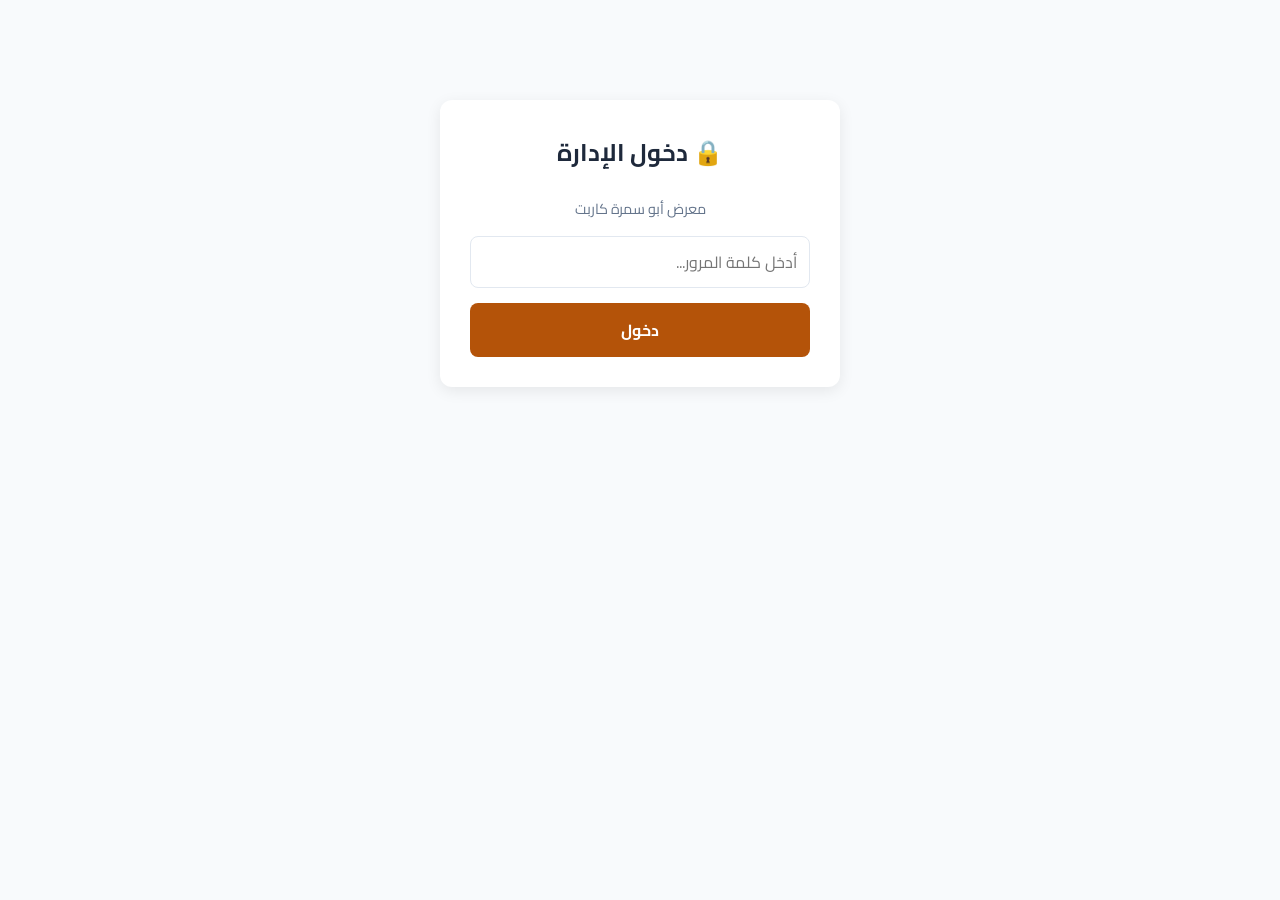
==== admin.html @ a22e71c4 "Add files via upload" ====
<!DOCTYPE html>
<html lang="ar" dir="rtl">
<head>
  <meta charset="UTF-8" />
  <meta name="viewport" content="width=device-width, initial-scale=1.0" />
  <title>لوحة التحكم - معرض أبو سمرة كاربت</title>
  <link href="https://fonts.googleapis.com/css2?family=Cairo:wght@400;600;700;800&display=swap" rel="stylesheet">
  <style>
    :root {
      --primary: #1e293b;
      --accent: #b45309;
      --bg: #f8fafc;
      --card: #ffffff;
      --border: #e2e8f0;
    }
    * { box-sizing: border-box; font-family: 'Cairo', sans-serif; }
    body { background: var(--bg); margin: 0; padding: 20px; color: #0f172a; }
    .container { max-width: 750px; margin: 0 auto; }
    
    /* شاشة الدخول */
    .login-box {
      max-width: 400px; margin: 80px auto; background: var(--card);
      padding: 30px; border-radius: 12px; box-shadow: 0 4px 15px rgba(0,0,0,0.08);
      text-align: center;
    }
    .login-box h2 { margin-top: 0; color: var(--primary); }

    /* لوحة الإدارة */
    .admin-panel { display: none; }
    .header {
      display: flex; justify-content: space-between; align-items: center;
      background: var(--primary); color: white; padding: 15px 25px;
      border-radius: 12px; margin-bottom: 20px;
    }
    .header h1 { margin: 0; font-size: 1.3rem; }
    .back-btn {
      background: rgba(255,255,255,0.15); color: white; text-decoration: none;
      padding: 6px 14px; border-radius: 8px; font-size: 0.9rem; font-weight: 600;
    }

    .card {
      background: var(--card); padding: 25px; border-radius: 12px;
      box-shadow: 0 2px 10px rgba(0,0,0,0.05); margin-bottom: 20px;
    }
    .card h3 { margin-top: 0; border-bottom: 2px solid var(--border); padding-bottom: 10px; }

    .form-group { margin-bottom: 15px; }
    label { display: block; font-weight: 700; margin-bottom: 6px; font-size: 0.95rem; }
    .hint { font-size: 0.8rem; color: #64748b; display: block; margin-top: 3px; }
    input, select, textarea {
      width: 100%; padding: 10px 12px; border: 1px solid var(--border);
      border-radius: 8px; font-size: 1rem; background: #fff;
    }
    input:focus, select:focus, textarea:focus { outline: none; border-color: var(--accent); }

    .row-2 { display: grid; grid-template-columns: 1fr 1fr; gap: 15px; }
    @media (max-width: 600px) { .row-2 { grid-template-columns: 1fr; } }

    .upload-area {
      border: 2px dashed #cbd5e1; padding: 20px; text-align: center;
      border-radius: 10px; background: #f1f5f9; cursor: pointer;
    }
    .preview-img {
      max-width: 180px; max-height: 180px; margin-top: 12px;
      border-radius: 8px; display: none; border: 1px solid var(--border);
    }

    .btn {
      background: var(--accent); color: white; border: none; padding: 12px 20px;
      border-radius: 8px; font-size: 1rem; font-weight: 700; cursor: pointer; width: 100%;
    }
    .btn:disabled { background: #94a3b8; cursor: not-allowed; }
    
    .status-msg {
      margin-top: 12px; padding: 10px; border-radius: 8px;
      text-align: center; font-weight: 600; display: none;
    }
    .success { background: #dcfce7; color: #166534; }
    .error { background: #fee2e2; color: #991b1b; }
    .loading { background: #fef3c7; color: #92400e; }
  </style>
</head>
<body>

<div class="container">
  <!-- شاشة تسجيل الدخول -->
  <div class="login-box" id="loginScreen">
    <h2>🔒 دخول الإدارة</h2>
    <p style="color:#64748b; font-size:0.9rem;">معرض أبو سمرة كاربت</p>
    <div class="form-group">
      <input type="password" id="adminPass" placeholder="أدخل كلمة المرور..." onkeypress="if(event.key==='Enter') checkLogin()" />
    </div>
    <button class="btn" onclick="checkLogin()">دخول</button>
    <div id="loginError" class="status-msg error">كلمة المرور غير صحيحة!</div>
  </div>

  <!-- لوحة إضافة المنتجات -->
  <div class="admin-panel" id="adminPanel">
    <div class="header">
      <h1>⚙️ إدارة معرض أبو سمرة كاربت</h1>
      <a href="index.html" class="back-btn">العودة للمتجر ↗</a>
    </div>

    <div class="card">
      <h3>➕ إضافة منتج جديد</h3>
      <form id="productForm" onsubmit="saveProduct(event)">
        <div class="row-2">
          <div class="form-group">
            <label>كود المنتج (ID) - اختياري</label>
            <input type="text" id="prodId" placeholder="مثال: BSO1 (تلقائي لو فارغ)" />
          </div>
          <div class="form-group">
            <label>القسم / التصنيف *</label>
            <select id="prodCategory" required>
              <option value="" disabled selected>جاري تحميل الأقسام من الشيت...</option>
            </select>
          </div>
        </div>

        <div class="form-group">
          <label>اسم السجادة / المنتج *</label>
          <input type="text" id="prodName" required placeholder="مثال: سجادة مودرن هندسي رمادي وذهبي" />
        </div>

        <div class="form-group">
          <label>المقاسات المتاحة *</label>
          <input type="text" id="prodSizes" required placeholder="مثال: 160x220, 200x280" />
          <span class="hint">افصل بين كل مقاس والتاني بفاصلة ( , )</span>
        </div>

        <div class="row-2">
          <div class="form-group">
            <label>الأسعار قبل الخصم (ج.م) *</label>
            <input type="text" id="prodPrices" required placeholder="مثال: 780, 1250" />
            <span class="hint">بنفس ترتيب المقاسات</span>
          </div>
          <div class="form-group">
            <label>أسعار الخصم (اختياري)</label>
            <input type="text" id="prodDiscountPrices" placeholder="مثال: 690, 1100" />
            <span class="hint">اتركه فارغاً لو مفيش خصم</span>
          </div>
        </div>

        <div class="row-2">
          <div class="form-group">
            <label>الكمية في المخزن (Stock)</label>
            <input type="number" id="prodStock" value="4" min="0" />
          </div>
          <div class="form-group">
            <label>حالة الظهور في المتجر</label>
            <select id="prodActive">
              <option value="TRUE" selected>مفعل (TRUE)</option>
              <option value="FALSE">مخفي (FALSE)</option>
            </select>
          </div>
        </div>

        <div class="form-group">
          <label>صورة المنتج (رفع مباشر) *</label>
          <div class="upload-area" onclick="document.getElementById('imageFile').click()">
            <span>📸 اضغط هنا لاختيار صورة السجادة من جهازك</span>
            <input type="file" id="imageFile" accept="image/*" style="display:none" onchange="handleImageUpload(event)" />
          </div>
          <center><img id="imgPreview" class="preview-img" /></center>
          <input type="hidden" id="prodImageUrl" required />
          <div id="uploadStatus" class="status-msg"></div>
        </div>

        <div class="form-group">
          <label>وصف إضافي (اختياري)</label>
          <textarea id="prodDesc" rows="2" placeholder="مثال: خامة بولي بروبلين ناعمة، ارتفاع الوبرة 12 مم"></textarea>
        </div>

        <button type="submit" class="btn" id="saveBtn">حفظ ونشر المنتج في المتجر</button>
        <div id="formStatus" class="status-msg"></div>
      </form>
    </div>
  </div>
</div>

<script>
  // ================= إعدادات الربط =================
  const ADMIN_PASSWORD = "1981";
  const GOOGLE_SCRIPT_URL = "https://script.google.com/macros/s/AKfycbzo9cyGF9knLJ71hpKRcGY9XRmBijDbxY7ZuiQZGhNLaNnBaUvj-_cH-gCKdhXClbxzCA/exec";
  
  const CLOUDINARY_CLOUD_NAME = "fkdgtpw9";
  const CLOUDINARY_UPLOAD_PRESET = "store_images";
  // =================================================

  // دالة لجلب الأقسام من العمود F في شيت Settings أوتوماتيكياً
  async function loadCategories() {
    const categorySelect = document.getElementById('prodCategory');
    try {
      const response = await fetch(GOOGLE_SCRIPT_URL);
      const data = await response.json();
      
      if (data.status === "success" && data.categories && data.categories.length > 0) {
        categorySelect.innerHTML = '<option value="" disabled selected>اختر القسم المناسب...</option>';
        data.categories.forEach(cat => {
          const opt = document.createElement('option');
          opt.value = cat;
          opt.textContent = cat;
          categorySelect.appendChild(opt);
        });
      } else {
        categorySelect.innerHTML = '<option value="" disabled selected>لا توجد أقسام في العمود F</option>';
      }
    } catch (err) {
      console.error("خطأ في جلب الأقسام:", err);
      categorySelect.innerHTML = '<option value="" disabled selected>خطأ في تحميل الأقسام</option>';
    }
  }

  function checkLogin() {
    const pass = document.getElementById('adminPass').value;
    if (pass === ADMIN_PASSWORD) {
      document.getElementById('loginScreen').style.display = 'none';
      document.getElementById('adminPanel').style.display = 'block';
      loadCategories(); // استدعاء الأقسام فور تسجيل الدخول بنجاح
    } else {
      document.getElementById('loginError').style.display = 'block';
    }
  }

  async function handleImageUpload(event) {
    const file = event.target.files[0];
    if (!file) return;

    const statusDiv = document.getElementById('uploadStatus');
    const saveBtn = document.getElementById('saveBtn');
    const preview = document.getElementById('imgPreview');

    preview.src = URL.createObjectURL(file);
    preview.style.display = 'block';

    statusDiv.className = 'status-msg loading';
    statusDiv.textContent = '⏳ جاري رفع الصورة على السيرفر...';
    statusDiv.style.display = 'block';
    saveBtn.disabled = true;

    const formData = new FormData();
    formData.append('file', file);
    formData.append('upload_preset', CLOUDINARY_UPLOAD_PRESET);

    try {
      const res = await fetch(`https://api.cloudinary.com/v1_1/${CLOUDINARY_CLOUD_NAME}/image/upload`, {
        method: 'POST',
        body: formData
      });
      const data = await res.json();

      if (data.secure_url) {
        document.getElementById('prodImageUrl').value = data.secure_url;
        statusDiv.className = 'status-msg success';
        statusDiv.textContent = '✅ تم رفع الصورة بنجاح!';
        saveBtn.disabled = false;
      } else {
        throw new Error('فشل الرفع');
      }
    } catch (error) {
      statusDiv.className = 'status-msg error';
      statusDiv.textContent = '❌ حدث خطأ أثناء رفع الصورة. تأكد من بيانات Cloudinary.';
      saveBtn.disabled = false;
    }
  }

  async function saveProduct(event) {
    event.preventDefault();
    const imageUrl = document.getElementById('prodImageUrl').value;
    if (!imageUrl) {
      alert('يرجى اختيار صورة والانتظار حتى يكتمل رفعها أولاً.');
      return;
    }

    const saveBtn = document.getElementById('saveBtn');
    const formStatus = document.getElementById('formStatus');
    
    saveBtn.disabled = true;
    formStatus.className = 'status-msg loading';
    formStatus.textContent = '⏳ جاري حفظ المنتج في قاعدة البيانات...';
    formStatus.style.display = 'block';

    const payload = {
      action: "add_product",
      password: ADMIN_PASSWORD,
      id: document.getElementById('prodId').value.trim(),
      name: document.getElementById('prodName').value.trim(),
      category: document.getElementById('prodCategory').value,
      sizes: document.getElementById('prodSizes').value.trim(),
      prices: document.getElementById('prodPrices').value.trim(),
      discount_prices: document.getElementById('prodDiscountPrices').value.trim(),
      stock: Number(document.getElementById('prodStock').value) || 0,
      image_url: imageUrl,
      description: document.getElementById('prodDesc').value.trim()
    };

    try {
      await fetch(GOOGLE_SCRIPT_URL, {
        method: 'POST',
        mode: 'no-cors',
        headers: { 'Content-Type': 'text/plain;charset=utf-8' },
        body: JSON.stringify(payload)
      });

      formStatus.className = 'status-msg success';
      formStatus.textContent = '🎉 تم إضافة المنتج بنجاح! سيظهر في المتجر فوراً.';
      document.getElementById('productForm').reset();
      document.getElementById('imgPreview').style.display = 'none';
      document.getElementById('uploadStatus').style.display = 'none';
      document.getElementById('prodImageUrl').value = '';
    } catch (err) {
      formStatus.className = 'status-msg error';
      formStatus.textContent = '❌ تعذر الاتصال بالسيرفر، حاول مرة أخرى.';
    } finally {
      saveBtn.disabled = false;
    }
  }
</script>

</body>
</html>
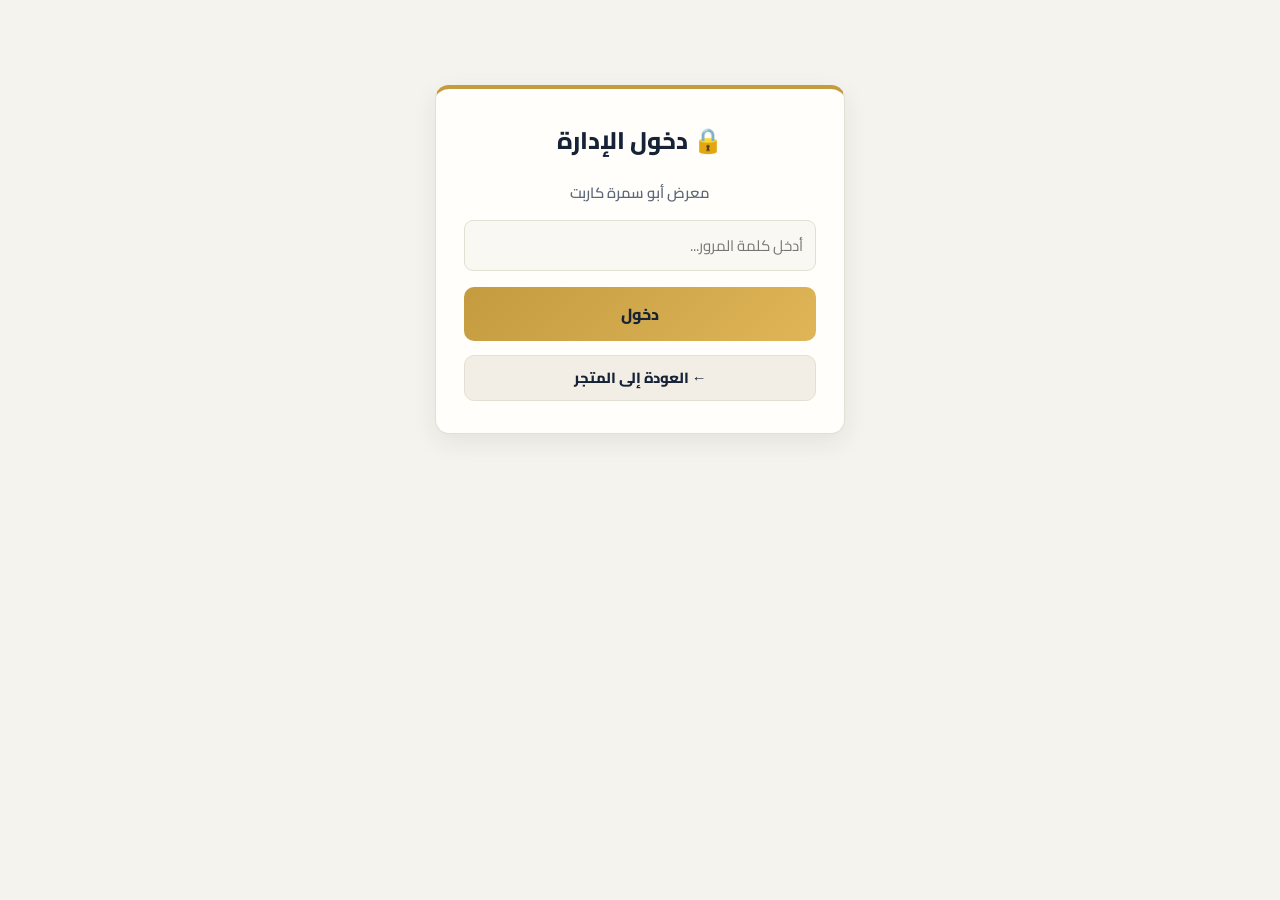
==== commit 3f2b8347: "Add files via upload" ====
--- a/admin.html
+++ b/admin.html
@@ -7,103 +7,606 @@
   <link href="https://fonts.googleapis.com/css2?family=Cairo:wght@400;600;700;800&display=swap" rel="stylesheet">
   <style>
     :root {
-      --primary: #1e293b;
-      --accent: #b45309;
-      --bg: #f8fafc;
-      --card: #ffffff;
-      --border: #e2e8f0;
-    }
-    * { box-sizing: border-box; font-family: 'Cairo', sans-serif; }
-    body { background: var(--bg); margin: 0; padding: 20px; color: #0f172a; }
-    .container { max-width: 750px; margin: 0 auto; }
-    
-    /* شاشة الدخول */
+      --primary: #162336;
+      --primary-light: #223552;
+      --accent: #c59b40;
+      --accent-hover: #ad852e;
+      --bg: #f5f3ed;
+      --card: #fffefa;
+      --soft-bg: #faf8f3;
+      --border: #e4dfd3;
+      --text: #1f2937;
+      --muted: #5c6778;
+      --success-bg: #dcfce7;
+      --success-text: #166534;
+      --error-bg: #fee2e2;
+      --error-text: #991b1b;
+      --loading-bg: #fef3c7;
+      --loading-text: #92400e;
+    }
+
+    * {
+      box-sizing: border-box;
+      font-family: 'Cairo', sans-serif;
+    }
+
+    body {
+      background: var(--bg);
+      margin: 0;
+      padding: 20px;
+      color: var(--text);
+      line-height: 1.65;
+      -webkit-font-smoothing: antialiased;
+    }
+
+    .container {
+      max-width: 900px;
+      margin: 0 auto;
+    }
+
     .login-box {
-      max-width: 400px; margin: 80px auto; background: var(--card);
-      padding: 30px; border-radius: 12px; box-shadow: 0 4px 15px rgba(0,0,0,0.08);
+      max-width: 410px;
+      margin: 65px auto;
+      background: var(--card);
+      padding: 32px 28px;
+      border-radius: 14px;
+      box-shadow: 0 8px 24px rgba(22, 35, 54, 0.08);
       text-align: center;
-    }
-    .login-box h2 { margin-top: 0; color: var(--primary); }
-
-    /* لوحة الإدارة */
-    .admin-panel { display: none; }
+      border: 1px solid var(--border);
+      border-top: 4px solid var(--accent);
+    }
+
+    .login-box h2 {
+      margin-top: 0;
+      color: var(--primary);
+      font-weight: 800;
+    }
+
+    .login-back-wrap {
+      margin-top: 14px;
+    }
+
+    .login-back-link {
+      display: inline-flex;
+      align-items: center;
+      justify-content: center;
+      gap: 6px;
+      width: 100%;
+      text-decoration: none;
+      background: #f2eee5;
+      color: var(--primary);
+      border: 1.5px solid var(--border);
+      padding: 10px 14px;
+      border-radius: 10px;
+      font-size: 0.92rem;
+      font-weight: 800;
+      transition: background-color 0.15s ease, border-color 0.15s ease;
+    }
+
+    .login-back-link:hover {
+      background: #e9e3d5;
+      border-color: var(--accent);
+    }
+
+    .admin-panel {
+      display: none;
+    }
+
     .header {
-      display: flex; justify-content: space-between; align-items: center;
-      background: var(--primary); color: white; padding: 15px 25px;
-      border-radius: 12px; margin-bottom: 20px;
-    }
-    .header h1 { margin: 0; font-size: 1.3rem; }
+      display: flex;
+      justify-content: space-between;
+      align-items: center;
+      background: var(--primary);
+      color: #ffffff;
+      padding: 16px 24px;
+      border-radius: 14px;
+      margin-bottom: 20px;
+      gap: 12px;
+      flex-wrap: wrap;
+      border-bottom: 3px solid var(--accent);
+      box-shadow: 0 6px 18px rgba(22, 35, 54, 0.12);
+    }
+
+    .header h1 {
+      margin: 0;
+      font-size: 1.25rem;
+      font-weight: 800;
+      color: var(--accent);
+    }
+
     .back-btn {
-      background: rgba(255,255,255,0.15); color: white; text-decoration: none;
-      padding: 6px 14px; border-radius: 8px; font-size: 0.9rem; font-weight: 600;
+      background: rgba(197, 155, 64, 0.15);
+      color: #fff;
+      text-decoration: none;
+      padding: 7px 14px;
+      border-radius: 8px;
+      font-size: 0.9rem;
+      font-weight: 700;
+      border: 1px solid rgba(197, 155, 64, 0.45);
+      transition: 0.2s ease;
+    }
+
+    .back-btn:hover {
+      background: var(--accent);
+      color: var(--primary);
+    }
+
+    .top-quick-bar {
+      display: grid;
+      grid-template-columns: 1fr 1fr;
+      gap: 16px;
+      margin-bottom: 20px;
+    }
+
+    @media (max-width: 650px) {
+      .top-quick-bar {
+        grid-template-columns: 1fr;
+      }
+    }
+
+    .quick-card {
+      background: var(--card);
+      padding: 16px 18px;
+      border-radius: 14px;
+      box-shadow: 0 4px 14px rgba(22, 35, 54, 0.05);
+      border: 1px solid var(--border);
+      border-top: 3px solid var(--accent);
+    }
+
+    .quick-card h4 {
+      margin: 0 0 10px 0;
+      font-size: 0.98rem;
+      color: var(--primary);
+      font-weight: 800;
+    }
+
+    .quick-inline {
+      display: flex;
+      gap: 8px;
+      align-items: center;
+    }
+
+    .quick-inline input {
+      flex: 1;
+      padding: 9px 12px;
+      font-size: 0.9rem;
+    }
+
+    .btn-quick {
+      background: var(--primary);
+      color: var(--accent);
+      border: 1px solid var(--accent);
+      padding: 9px 14px;
+      border-radius: 8px;
+      font-size: 0.88rem;
+      font-weight: 700;
+      cursor: pointer;
+      white-space: nowrap;
+      transition: 0.2s ease;
+    }
+
+    .btn-quick:hover {
+      background: var(--primary-light);
+    }
+
+    .btn-quick:disabled {
+      background: #cbd5e1;
+      color: #64748b;
+      border-color: #cbd5e1;
+      cursor: not-allowed;
+    }
+
+    .quick-msg {
+      margin-top: 8px;
+      padding: 7px 10px;
+      border-radius: 8px;
+      font-size: 0.84rem;
+      font-weight: 700;
+      display: none;
     }
 
     .card {
-      background: var(--card); padding: 25px; border-radius: 12px;
-      box-shadow: 0 2px 10px rgba(0,0,0,0.05); margin-bottom: 20px;
-    }
-    .card h3 { margin-top: 0; border-bottom: 2px solid var(--border); padding-bottom: 10px; }
-
-    .form-group { margin-bottom: 15px; }
-    label { display: block; font-weight: 700; margin-bottom: 6px; font-size: 0.95rem; }
-    .hint { font-size: 0.8rem; color: #64748b; display: block; margin-top: 3px; }
-    input, select, textarea {
-      width: 100%; padding: 10px 12px; border: 1px solid var(--border);
-      border-radius: 8px; font-size: 1rem; background: #fff;
-    }
-    input:focus, select:focus, textarea:focus { outline: none; border-color: var(--accent); }
-
-    .row-2 { display: grid; grid-template-columns: 1fr 1fr; gap: 15px; }
-    @media (max-width: 600px) { .row-2 { grid-template-columns: 1fr; } }
+      background: var(--card);
+      padding: 26px;
+      border-radius: 14px;
+      box-shadow: 0 4px 16px rgba(22, 35, 54, 0.05);
+      border: 1px solid var(--border);
+      margin-bottom: 20px;
+    }
+
+    .card-header-flex {
+      display: flex;
+      justify-content: space-between;
+      align-items: center;
+      gap: 10px;
+      flex-wrap: wrap;
+      border-bottom: 2px solid var(--border);
+      padding-bottom: 10px;
+      margin-bottom: 18px;
+    }
+
+    .card-header-flex h3 {
+      margin: 0;
+      border: none;
+      padding: 0;
+    }
+
+    .card h3 {
+      margin-top: 0;
+      color: var(--primary);
+      font-weight: 800;
+      border-bottom: 2px solid var(--border);
+      padding-bottom: 10px;
+      margin-bottom: 18px;
+    }
+
+    .form-group {
+      margin-bottom: 16px;
+    }
+
+    label {
+      display: block;
+      font-weight: 700;
+      margin-bottom: 6px;
+      font-size: 0.94rem;
+      color: var(--primary);
+    }
+
+    .hint {
+      font-size: 0.82rem;
+      color: var(--muted);
+      display: block;
+      margin-top: 5px;
+      font-weight: 600;
+    }
+
+    input,
+    select,
+    textarea {
+      width: 100%;
+      padding: 10px 12px;
+      border: 1.5px solid var(--border);
+      border-radius: 9px;
+      font-size: 0.94rem;
+      background: var(--soft-bg);
+      color: var(--text);
+      transition: border-color 0.2s ease, background-color 0.2s ease, box-shadow 0.2s ease;
+    }
+
+    input:focus,
+    select:focus,
+    textarea:focus {
+      outline: none;
+      border-color: var(--accent);
+      background: #ffffff;
+      box-shadow: 0 0 0 3px rgba(197, 155, 64, 0.14);
+    }
+
+    .row-2 {
+      display: grid;
+      grid-template-columns: 1fr 1fr;
+      gap: 16px;
+    }
+
+    @media (max-width: 600px) {
+      .row-2 {
+        grid-template-columns: 1fr;
+      }
+    }
+
+    .variants-box {
+      background: var(--soft-bg);
+      border: 1.5px solid var(--border);
+      border-radius: 12px;
+      padding: 16px;
+      margin-bottom: 16px;
+    }
+
+    .variant-row {
+      display: grid;
+      grid-template-columns: 1.4fr 1fr 1fr auto;
+      gap: 10px;
+      align-items: end;
+      background: var(--card);
+      padding: 12px;
+      border-radius: 10px;
+      border: 1px solid var(--border);
+      margin-bottom: 10px;
+    }
+
+    @media (max-width: 700px) {
+      .variant-row {
+        grid-template-columns: 1fr;
+      }
+    }
+
+    .btn-add-size {
+      background: var(--primary);
+      color: var(--accent);
+      border: 1px solid var(--accent);
+      padding: 8px 14px;
+      border-radius: 8px;
+      font-weight: 700;
+      cursor: pointer;
+      font-size: 0.88rem;
+      transition: 0.2s ease;
+    }
+
+    .btn-add-size:hover {
+      background: var(--primary-light);
+    }
+
+    .btn-remove {
+      background: var(--error-bg);
+      color: var(--error-text);
+      border: 1px solid #fecaca;
+      padding: 10px 12px;
+      border-radius: 8px;
+      font-weight: 700;
+      cursor: pointer;
+      transition: 0.2s ease;
+    }
+
+    .btn-remove:hover {
+      background: #fecaca;
+    }
 
     .upload-area {
-      border: 2px dashed #cbd5e1; padding: 20px; text-align: center;
-      border-radius: 10px; background: #f1f5f9; cursor: pointer;
-    }
+      border: 2px dashed var(--accent);
+      padding: 20px;
+      text-align: center;
+      border-radius: 12px;
+      background: var(--soft-bg);
+      cursor: pointer;
+      color: var(--primary);
+      font-weight: 700;
+      transition: 0.2s ease;
+    }
+
+    .upload-area:hover {
+      background: #f3ede0;
+    }
+
     .preview-img {
-      max-width: 180px; max-height: 180px; margin-top: 12px;
-      border-radius: 8px; display: none; border: 1px solid var(--border);
+      max-width: 190px;
+      max-height: 190px;
+      margin: 12px auto 0 auto;
+      border-radius: 10px;
+      display: none;
+      border: 1.5px solid var(--border);
+      background: #fff;
+      padding: 4px;
     }
 
     .btn {
-      background: var(--accent); color: white; border: none; padding: 12px 20px;
-      border-radius: 8px; font-size: 1rem; font-weight: 700; cursor: pointer; width: 100%;
-    }
-    .btn:disabled { background: #94a3b8; cursor: not-allowed; }
-    
+      background: linear-gradient(135deg, var(--accent) 0%, #dfb558 100%);
+      color: var(--primary);
+      border: none;
+      padding: 12px 20px;
+      border-radius: 10px;
+      font-size: 1rem;
+      font-weight: 800;
+      cursor: pointer;
+      width: 100%;
+      transition: transform 0.15s ease, filter 0.2s ease;
+    }
+
+    .btn:hover {
+      background: linear-gradient(135deg, var(--accent-hover) 0%, var(--accent) 100%);
+    }
+
+    .btn:active {
+      transform: scale(0.99);
+    }
+
+    .btn:disabled {
+      background: #cbd5e1;
+      color: #64748b;
+      cursor: not-allowed;
+    }
+
+    .btn-cancel-edit {
+      background: #f2eee5;
+      color: var(--primary);
+      border: 1.5px solid var(--border);
+      padding: 10px 16px;
+      border-radius: 10px;
+      font-weight: 800;
+      cursor: pointer;
+      margin-top: 10px;
+      width: 100%;
+      display: none;
+    }
+
+    .btn-cancel-edit:hover {
+      background: #e9e3d5;
+    }
+
     .status-msg {
-      margin-top: 12px; padding: 10px; border-radius: 8px;
-      text-align: center; font-weight: 600; display: none;
-    }
-    .success { background: #dcfce7; color: #166534; }
-    .error { background: #fee2e2; color: #991b1b; }
-    .loading { background: #fef3c7; color: #92400e; }
+      margin-top: 12px;
+      padding: 10px 12px;
+      border-radius: 9px;
+      text-align: center;
+      font-weight: 700;
+      display: none;
+      font-size: 0.9rem;
+    }
+
+    .success {
+      background: var(--success-bg);
+      color: var(--success-text);
+      border: 1px solid #bbf7d0;
+    }
+
+    .error {
+      background: var(--error-bg);
+      color: var(--error-text);
+      border: 1px solid #fecaca;
+    }
+
+    .loading {
+      background: var(--loading-bg);
+      color: var(--loading-text);
+      border: 1px solid #fde68a;
+    }
+
+    /* قائمة المنتجات الحالية وتعديلها وحذفها */
+    .admin-search-input {
+      margin-bottom: 14px;
+      background: #ffffff;
+    }
+
+    .products-manage-list {
+      display: flex;
+      flex-direction: column;
+      gap: 12px;
+    }
+
+    .manage-item {
+      display: flex;
+      justify-content: space-between;
+      align-items: center;
+      gap: 14px;
+      flex-wrap: wrap;
+      background: var(--soft-bg);
+      border: 1px solid var(--border);
+      border-radius: 12px;
+      padding: 12px 14px;
+    }
+
+    .manage-item-info {
+      display: flex;
+      align-items: center;
+      gap: 12px;
+      flex: 1;
+      min-width: 240px;
+    }
+
+    .manage-thumb {
+      width: 64px;
+      height: 64px;
+      object-fit: contain;
+      background: #ffffff;
+      border: 1px solid var(--border);
+      border-radius: 8px;
+      padding: 3px;
+      flex-shrink: 0;
+    }
+
+    .manage-title {
+      font-weight: 800;
+      color: var(--primary);
+      font-size: 1rem;
+    }
+
+    .manage-meta {
+      font-size: 0.84rem;
+      color: var(--muted);
+      font-weight: 600;
+      margin-top: 2px;
+    }
+
+    .manage-id-tag {
+      display: inline-block;
+      background: var(--primary);
+      color: var(--accent);
+      padding: 1px 8px;
+      border-radius: 6px;
+      font-size: 0.78rem;
+      font-weight: 800;
+      direction: ltr;
+      margin-left: 6px;
+    }
+
+    .manage-actions {
+      display: flex;
+      gap: 8px;
+      flex-wrap: wrap;
+    }
+
+    .btn-edit-item {
+      background: var(--primary);
+      color: var(--accent);
+      border: 1px solid var(--accent);
+      padding: 8px 14px;
+      border-radius: 8px;
+      font-weight: 800;
+      font-size: 0.86rem;
+      cursor: pointer;
+      transition: 0.15s ease;
+    }
+
+    .btn-edit-item:hover {
+      background: var(--primary-light);
+    }
+
+    .btn-delete-item {
+      background: var(--error-bg);
+      color: var(--error-text);
+      border: 1px solid #fecaca;
+      padding: 8px 14px;
+      border-radius: 8px;
+      font-weight: 800;
+      font-size: 0.86rem;
+      cursor: pointer;
+      transition: 0.15s ease;
+    }
+
+    .btn-delete-item:hover {
+      background: #fecaca;
+    }
   </style>
 </head>
 <body>
 
 <div class="container">
-  <!-- شاشة تسجيل الدخول -->
   <div class="login-box" id="loginScreen">
     <h2>🔒 دخول الإدارة</h2>
-    <p style="color:#64748b; font-size:0.9rem;">معرض أبو سمرة كاربت</p>
+    <p style="color:var(--muted); font-size:0.92rem; margin-top:4px; font-weight:600;">معرض أبو سمرة كاربت</p>
     <div class="form-group">
       <input type="password" id="adminPass" placeholder="أدخل كلمة المرور..." onkeypress="if(event.key==='Enter') checkLogin()" />
     </div>
     <button class="btn" onclick="checkLogin()">دخول</button>
+    <div class="login-back-wrap">
+      <a href="index.html" class="login-back-link">← العودة إلى المتجر</a>
+    </div>
     <div id="loginError" class="status-msg error">كلمة المرور غير صحيحة!</div>
   </div>
 
-  <!-- لوحة إضافة المنتجات -->
   <div class="admin-panel" id="adminPanel">
     <div class="header">
       <h1>⚙️ إدارة معرض أبو سمرة كاربت</h1>
       <a href="index.html" class="back-btn">العودة للمتجر ↗</a>
     </div>
 
-    <div class="card">
-      <h3>➕ إضافة منتج جديد</h3>
+    <!-- شريط علوي لإضافة قسم جديد ومقاس جديد في Settings -->
+    <div class="top-quick-bar">
+      <div class="quick-card">
+        <h4>🗂️ إضافة قسم جديد (عمود F)</h4>
+        <div class="quick-inline">
+          <input type="text" id="newCategoryInput" placeholder="مثال: شاج، نساجون..." onkeypress="if(event.key==='Enter'){event.preventDefault(); addNewCategory();}" />
+          <button type="button" class="btn-quick" id="addCatBtn" onclick="addNewCategory()">إضافة قسم</button>
+        </div>
+        <div id="catStatusMsg" class="quick-msg"></div>
+      </div>
+
+      <div class="quick-card">
+        <h4>📐 إضافة مقاس جديد (عمود G)</h4>
+        <div class="quick-inline">
+          <input type="text" id="newSizeInput" placeholder="مثال: 240x330 أو 300x400" onkeypress="if(event.key==='Enter'){event.preventDefault(); addNewSize();}" />
+          <button type="button" class="btn-quick" id="addSizeBtn" onclick="addNewSize()">إضافة مقاس</button>
+        </div>
+        <div id="sizeStatusMsg" class="quick-msg"></div>
+      </div>
+    </div>
+
+    <!-- نموذج إضافة أو تعديل منتج -->
+    <div class="card" id="productFormCard">
+      <h3 id="formCardTitle">➕ إضافة منتج جديد</h3>
       <form id="productForm" onsubmit="saveProduct(event)">
+        <input type="hidden" id="editMode" value="false" />
+        <input type="hidden" id="originalProdId" value="" />
+
         <div class="row-2">
           <div class="form-group">
             <label>كود المنتج (ID) - اختياري</label>
@@ -122,23 +625,13 @@
           <input type="text" id="prodName" required placeholder="مثال: سجادة مودرن هندسي رمادي وذهبي" />
         </div>
 
-        <div class="form-group">
-          <label>المقاسات المتاحة *</label>
-          <input type="text" id="prodSizes" required placeholder="مثال: 160x220, 200x280" />
-          <span class="hint">افصل بين كل مقاس والتاني بفاصلة ( , )</span>
-        </div>
-
-        <div class="row-2">
-          <div class="form-group">
-            <label>الأسعار قبل الخصم (ج.م) *</label>
-            <input type="text" id="prodPrices" required placeholder="مثال: 780, 1250" />
-            <span class="hint">بنفس ترتيب المقاسات</span>
+        <div class="variants-box">
+          <div style="display:flex; justify-content:space-between; align-items:center; margin-bottom:10px; gap:10px; flex-wrap:wrap;">
+            <label style="margin:0;">المقاسات والأسعار *</label>
+            <button type="button" class="btn-add-size" onclick="addSizeRow()">+ إضافة مقاس آخر</button>
           </div>
-          <div class="form-group">
-            <label>أسعار الخصم (اختياري)</label>
-            <input type="text" id="prodDiscountPrices" placeholder="مثال: 690, 1100" />
-            <span class="hint">اتركه فارغاً لو مفيش خصم</span>
-          </div>
+          <div id="sizeRowsContainer"></div>
+          <span class="hint">اختر المقاس من القائمة، واكتب السعر قبل الخصم، وسعر الخصم (اختياري) ثم اضغط "إضافة مقاس آخر" إذا لزم الأمر.</span>
         </div>
 
         <div class="row-2">
@@ -158,10 +651,10 @@
         <div class="form-group">
           <label>صورة المنتج (رفع مباشر) *</label>
           <div class="upload-area" onclick="document.getElementById('imageFile').click()">
-            <span>📸 اضغط هنا لاختيار صورة السجادة من جهازك</span>
+            <span>📸 اضغط هنا لاختيار صورة السجادة من جهازك (أو اترك الحالية عند التعديل)</span>
             <input type="file" id="imageFile" accept="image/*" style="display:none" onchange="handleImageUpload(event)" />
           </div>
-          <center><img id="imgPreview" class="preview-img" /></center>
+          <img id="imgPreview" class="preview-img" alt="معاينة الصورة" />
           <input type="hidden" id="prodImageUrl" required />
           <div id="uploadStatus" class="status-msg"></div>
         </div>
@@ -172,53 +665,446 @@
         </div>
 
         <button type="submit" class="btn" id="saveBtn">حفظ ونشر المنتج في المتجر</button>
+        <button type="button" class="btn-cancel-edit" id="cancelEditBtn" onclick="resetFormToAddMode()">إلغاء التعديل والعودة لإضافة منتج جديد</button>
         <div id="formStatus" class="status-msg"></div>
       </form>
     </div>
+
+    <!-- إدارة المنتجات الحالية (تعديل / حذف) -->
+    <div class="card">
+      <div class="card-header-flex">
+        <h3>📦 المنتجات الحالية (تعديل أو حذف)</h3>
+        <button type="button" class="btn-add-size" onclick="loadSheetData()">↻ تحديث القائمة</button>
+      </div>
+
+      <input
+        type="text"
+        id="manageSearchInput"
+        class="admin-search-input"
+        placeholder="ابحث باسم المنتج أو كود ID للتعديل أو الحذف..."
+        oninput="renderManageProducts()"
+      />
+
+      <div id="manageStatusMsg" class="status-msg"></div>
+      <div id="productsManageList" class="products-manage-list">
+        <div class="hint">جاري تحميل المنتجات...</div>
+      </div>
+    </div>
   </div>
 </div>
 
 <script>
-  // ================= إعدادات الربط =================
   const ADMIN_PASSWORD = "1981";
   const GOOGLE_SCRIPT_URL = "https://script.google.com/macros/s/AKfycbzo9cyGF9knLJ71hpKRcGY9XRmBijDbxY7ZuiQZGhNLaNnBaUvj-_cH-gCKdhXClbxzCA/exec";
-  
   const CLOUDINARY_CLOUD_NAME = "fkdgtpw9";
   const CLOUDINARY_UPLOAD_PRESET = "store_images";
-  // =================================================
-
-  // دالة لجلب الأقسام من العمود F في شيت Settings أوتوماتيكياً
-  async function loadCategories() {
+
+  let verifiedPassword = "";
+  let availableSizes = ["160x220", "200x280"];
+  let sheetProducts = [];
+
+  function showQuickMsg(elId, type, text) {
+    const el = document.getElementById(elId);
+    el.className = `quick-msg ${type}`;
+    el.textContent = text;
+    el.style.display = 'block';
+  }
+
+  function showManageStatus(type, text) {
+    const el = document.getElementById('manageStatusMsg');
+    el.className = `status-msg ${type}`;
+    el.textContent = text;
+    el.style.display = 'block';
+  }
+
+  function appendCategoryOption(catName, selectIt = true) {
     const categorySelect = document.getElementById('prodCategory');
+    const clean = String(catName || "").trim();
+    if (!clean) return;
+
+    [...categorySelect.options].forEach(opt => {
+      if (opt.value === "" && opt.textContent.includes("لا توجد")) {
+        opt.remove();
+      }
+    });
+
+    const exists = [...categorySelect.options].some(opt => opt.value === clean);
+    if (!exists) {
+      const opt = document.createElement('option');
+      opt.value = clean;
+      opt.textContent = clean;
+      categorySelect.appendChild(opt);
+    }
+    if (selectIt) {
+      categorySelect.value = clean;
+    }
+  }
+
+  async function addNewCategory() {
+    const input = document.getElementById('newCategoryInput');
+    const btn = document.getElementById('addCatBtn');
+    const catName = input.value.trim();
+
+    if (!catName) {
+      showQuickMsg('catStatusMsg', 'error', '❌ اكتب اسم القسم أولاً.');
+      input.focus();
+      return;
+    }
+
+    btn.disabled = true;
+    showQuickMsg('catStatusMsg', 'loading', '⏳ جاري إضافة القسم للشيت...');
+
+    try {
+      const res = await fetch(GOOGLE_SCRIPT_URL, {
+        method: 'POST',
+        body: JSON.stringify({
+          action: "add_category",
+          password: verifiedPassword || ADMIN_PASSWORD,
+          category: catName
+        })
+      });
+      const data = await res.json();
+
+      if (data.status === "success") {
+        const addedCat = data.category || catName;
+        appendCategoryOption(addedCat, true);
+        input.value = '';
+        showQuickMsg('catStatusMsg', 'success', '✅ ' + (data.message || 'تم إضافة القسم بنجاح!'));
+      } else {
+        showQuickMsg('catStatusMsg', 'error', '❌ ' + (data.message || 'تعذر إضافة القسم.'));
+      }
+    } catch (err) {
+      showQuickMsg('catStatusMsg', 'error', '❌ تعذر الاتصال بالسيرفر.');
+    } finally {
+      btn.disabled = false;
+    }
+  }
+
+  async function addNewSize() {
+    const input = document.getElementById('newSizeInput');
+    const btn = document.getElementById('addSizeBtn');
+    const sizeVal = input.value.trim();
+
+    if (!sizeVal) {
+      showQuickMsg('sizeStatusMsg', 'error', '❌ اكتب المقاس أولاً.');
+      input.focus();
+      return;
+    }
+
+    btn.disabled = true;
+    showQuickMsg('sizeStatusMsg', 'loading', '⏳ جاري إضافة المقاس للشيت...');
+
+    try {
+      const res = await fetch(GOOGLE_SCRIPT_URL, {
+        method: 'POST',
+        body: JSON.stringify({
+          action: "add_size",
+          password: verifiedPassword || ADMIN_PASSWORD,
+          size: sizeVal
+        })
+      });
+      const data = await res.json();
+
+      if (data.status === "success") {
+        const addedSize = data.size || sizeVal;
+        if (!availableSizes.includes(addedSize)) {
+          availableSizes.push(addedSize);
+        }
+        refreshSizeDropdowns(addedSize);
+        input.value = '';
+        showQuickMsg('sizeStatusMsg', 'success', '✅ ' + (data.message || 'تم إضافة المقاس بنجاح!'));
+      } else {
+        showQuickMsg('sizeStatusMsg', 'error', '❌ ' + (data.message || 'تعذر إضافة المقاس.'));
+      }
+    } catch (err) {
+      showQuickMsg('sizeStatusMsg', 'error', '❌ تعذر الاتصال بالسيرفر.');
+    } finally {
+      btn.disabled = false;
+    }
+  }
+
+  function buildSizeOptions(selectedValue = "") {
+    let html = '<option value="" disabled ' + (!selectedValue ? 'selected' : '') + '>اختر المقاس...</option>';
+    availableSizes.forEach(sz => {
+      const sel = sz === selectedValue ? 'selected' : '';
+      html += `<option value="${sz}" ${sel}>${sz}</option>`;
+    });
+    if (selectedValue && !availableSizes.includes(selectedValue)) {
+      html += `<option value="${selectedValue}" selected>${selectedValue}</option>`;
+    }
+    return html;
+  }
+
+  function addSizeRow(sizeVal = "", priceVal = "", discountVal = "") {
+    const container = document.getElementById('sizeRowsContainer');
+    const row = document.createElement('div');
+    row.className = 'variant-row';
+    row.innerHTML = `
+      <div>
+        <label style="font-size:0.85rem;">المقاس</label>
+        <select class="row-size" required>
+          ${buildSizeOptions(sizeVal)}
+        </select>
+      </div>
+      <div>
+        <label style="font-size:0.85rem;">السعر (ج.م)</label>
+        <input type="number" class="row-price" required min="1" placeholder="مثال: 780" value="${priceVal}" />
+      </div>
+      <div>
+        <label style="font-size:0.85rem;">سعر الخصم (اختياري)</label>
+        <input type="number" class="row-discount" min="0" placeholder="مثال: 690" value="${discountVal}" />
+      </div>
+      <div>
+        <button type="button" class="btn-remove" onclick="removeSizeRow(this)" title="حذف المقاس">✕</button>
+      </div>
+    `;
+    container.appendChild(row);
+    updateRemoveButtons();
+  }
+
+  function removeSizeRow(btn) {
+    const rows = document.querySelectorAll('#sizeRowsContainer .variant-row');
+    if (rows.length <= 1) return;
+    btn.closest('.variant-row').remove();
+    updateRemoveButtons();
+  }
+
+  function updateRemoveButtons() {
+    const rows = document.querySelectorAll('#sizeRowsContainer .variant-row');
+    rows.forEach((r) => {
+      const remBtn = r.querySelector('.btn-remove');
+      if (remBtn) remBtn.style.display = rows.length > 1 ? 'inline-block' : 'none';
+    });
+  }
+
+  function refreshSizeDropdowns(selectNewSize = "") {
+    const selects = [...document.querySelectorAll('#sizeRowsContainer .row-size')];
+    selects.forEach((sel, idx) => {
+      const current = sel.value || (idx === selects.length - 1 ? selectNewSize : "");
+      sel.innerHTML = buildSizeOptions(current);
+    });
+  }
+
+  function splitCsvField(val) {
+    if (Array.isArray(val)) return val.map(v => String(v).trim()).filter(Boolean);
+    if (!val) return [];
+    return String(val).split(',').map(v => v.trim());
+  }
+
+  function startEditProduct(prodId) {
+    const prod = sheetProducts.find(p => String(p.id) === String(prodId));
+    if (!prod) return;
+
+    document.getElementById('editMode').value = "true";
+    document.getElementById('originalProdId').value = prod.id || "";
+    document.getElementById('formCardTitle').textContent = `✏️ تعديل الصنف: ${prod.name || prod.id}`;
+    document.getElementById('saveBtn').textContent = "حفظ التعديلات على المنتج";
+    document.getElementById('cancelEditBtn').style.display = "block";
+
+    document.getElementById('prodId').value = prod.id || "";
+    if (prod.category) appendCategoryOption(prod.category, true);
+    document.getElementById('prodName').value = prod.name || "";
+    document.getElementById('prodStock').value = prod.stock ?? 0;
+
+    const activeStr = String(prod.active ?? "TRUE").toUpperCase() === "FALSE" ? "FALSE" : "TRUE";
+    document.getElementById('prodActive').value = activeStr;
+
+    const imgVal = prod.image_url || prod.image || "";
+    document.getElementById('prodImageUrl').value = imgVal;
+    const preview = document.getElementById('imgPreview');
+    if (imgVal) {
+      preview.src = imgVal;
+      preview.style.display = "block";
+    } else {
+      preview.style.display = "none";
+    }
+
+    document.getElementById('prodDesc').value = prod.description || "";
+
+    const sizes = splitCsvField(prod.raw_sizes || prod.sizes);
+    const prices = splitCsvField(prod.raw_prices || prod.prices);
+    const discounts = splitCsvField(prod.raw_discount_prices || prod.discount_prices);
+
+    const container = document.getElementById('sizeRowsContainer');
+    container.innerHTML = "";
+
+    const rowCount = Math.max(sizes.length, prices.length, 1);
+    for (let i = 0; i < rowCount; i++) {
+      addSizeRow(sizes[i] || "", prices[i] || "", discounts[i] || "");
+    }
+
+    document.getElementById('productFormCard').scrollIntoView({ behavior: "smooth" });
+  }
+
+  function resetFormToAddMode() {
+    document.getElementById('editMode').value = "false";
+    document.getElementById('originalProdId').value = "";
+    document.getElementById('formCardTitle').textContent = "➕ إضافة منتج جديد";
+    document.getElementById('saveBtn').textContent = "حفظ ونشر المنتج في المتجر";
+    document.getElementById('cancelEditBtn').style.display = "none";
+
+    document.getElementById('productForm').reset();
+    document.getElementById('sizeRowsContainer').innerHTML = "";
+    addSizeRow();
+    document.getElementById('imgPreview').style.display = "none";
+    document.getElementById('uploadStatus').style.display = "none";
+    document.getElementById('prodImageUrl').value = "";
+  }
+
+  async function deleteProduct(prodId, prodName) {
+    const confirmed = confirm(`هل أنت متأكد من حذف الصنف "${prodName || prodId}" (كود: ${prodId}) نهائياً؟`);
+    if (!confirmed) return;
+
+    showManageStatus('loading', `⏳ جاري حذف الصنف (${prodId})...`);
+
+    try {
+      const res = await fetch(GOOGLE_SCRIPT_URL, {
+        method: 'POST',
+        body: JSON.stringify({
+          action: "delete_product",
+          password: verifiedPassword || ADMIN_PASSWORD,
+          id: prodId
+        })
+      });
+      const result = await res.json();
+
+      if (result.status === "success") {
+        showManageStatus('success', '✅ ' + (result.message || 'تم حذف الصنف بنجاح.'));
+        if (document.getElementById('editMode').value === "true" && document.getElementById('originalProdId').value === String(prodId)) {
+          resetFormToAddMode();
+        }
+        await loadSheetData();
+      } else {
+        showManageStatus('error', '❌ ' + (result.message || 'تعذر حذف الصنف.'));
+      }
+    } catch (err) {
+      showManageStatus('error', '❌ تعذر الاتصال بالسيرفر أثناء الحذف.');
+    }
+  }
+
+  function renderManageProducts() {
+    const listEl = document.getElementById('productsManageList');
+    const query = (document.getElementById('manageSearchInput').value || "").trim().toLowerCase();
+
+    const filtered = sheetProducts.filter(p => {
+      if (!query) return true;
+      const name = String(p.name || "").toLowerCase();
+      const id = String(p.id || "").toLowerCase();
+      const cat = String(p.category || "").toLowerCase();
+      return name.includes(query) || id.includes(query) || cat.includes(query);
+    });
+
+    if (filtered.length === 0) {
+      listEl.innerHTML = '<div class="hint">لا توجد منتجات مطابقة للبحث.</div>';
+      return;
+    }
+
+    listEl.innerHTML = filtered.map(prod => {
+      const safeId = String(prod.id || "").replace(/'/g, "\\'");
+      const safeName = String(prod.name || "").replace(/'/g, "\\'");
+      const imgSrc = prod.image_url || prod.image || "";
+      const pricesText = prod.raw_prices || (Array.isArray(prod.prices) ? prod.prices.join(', ') : "");
+      const sizesText = prod.raw_sizes || (Array.isArray(prod.sizes) ? prod.sizes.join(', ') : "");
+      const statusText = String(prod.active ?? "TRUE").toUpperCase() === "FALSE" ? "مخفي" : "مفعل";
+
+      return `
+        <div class="manage-item">
+          <div class="manage-item-info">
+            <img src="${imgSrc}" alt="${prod.name || ''}" class="manage-thumb" onerror="this.style.display='none'" />
+            <div>
+              <div class="manage-title">
+                <span class="manage-id-tag">${prod.id || '-'}</span>
+                ${prod.name || 'بدون اسم'}
+              </div>
+              <div class="manage-meta">
+                القسم: ${prod.category || '-'} | الحالة: ${statusText} | المخزون: ${prod.stock ?? 0}
+                ${sizesText ? `<br>المقاسات: ${sizesText}` : ""}
+                ${pricesText ? ` • الأسعار: ${pricesText}` : ""}
+              </div>
+            </div>
+          </div>
+          <div class="manage-actions">
+            <button type="button" class="btn-edit-item" onclick="startEditProduct('${safeId}')">✏️ تعديل</button>
+            <button type="button" class="btn-delete-item" onclick="deleteProduct('${safeId}', '${safeName}')">🗑️ حذف</button>
+          </div>
+        </div>
+      `;
+    }).join('');
+  }
+
+  async function loadSheetData() {
+    const categorySelect = document.getElementById('prodCategory');
+    const prevCategory = categorySelect.value;
+
     try {
       const response = await fetch(GOOGLE_SCRIPT_URL);
       const data = await response.json();
-      
-      if (data.status === "success" && data.categories && data.categories.length > 0) {
-        categorySelect.innerHTML = '<option value="" disabled selected>اختر القسم المناسب...</option>';
-        data.categories.forEach(cat => {
-          const opt = document.createElement('option');
-          opt.value = cat;
-          opt.textContent = cat;
-          categorySelect.appendChild(opt);
-        });
+
+      if (data.status === "success") {
+        const listSource = Array.isArray(data.admin_products)
+          ? data.admin_products
+          : (Array.isArray(data.products) ? data.products : []);
+
+        sheetProducts = listSource;
+        renderManageProducts();
+
+        let cats = [];
+        if (Array.isArray(data.categories) && data.categories.length > 0) {
+          cats = data.categories;
+        } else if (listSource.length > 0) {
+          cats = [...new Set(listSource.map(p => p.category).filter(Boolean))];
+        }
+
+        if (cats.length > 0) {
+          categorySelect.innerHTML = '<option value="" disabled selected>اختر القسم المناسب...</option>';
+          cats.forEach(cat => {
+            const opt = document.createElement('option');
+            opt.value = cat;
+            opt.textContent = cat;
+            categorySelect.appendChild(opt);
+          });
+          if (prevCategory && [...categorySelect.options].some(o => o.value === prevCategory)) {
+            categorySelect.value = prevCategory;
+          }
+        } else {
+          categorySelect.innerHTML = '<option value="" disabled selected>لا توجد أقسام متاحة حالياً</option>';
+        }
+
+        let sizesFromSheet = [];
+        if (Array.isArray(data.sizes) && data.sizes.length > 0) {
+          sizesFromSheet = data.sizes;
+        } else if (data.settings && typeof data.settings === "object") {
+          sizesFromSheet = Object.values(data.settings).filter(Boolean);
+        }
+
+        if (sizesFromSheet.length > 0) {
+          availableSizes = [...new Set(sizesFromSheet.map(s => String(s).trim()).filter(Boolean))];
+          refreshSizeDropdowns();
+        }
       } else {
-        categorySelect.innerHTML = '<option value="" disabled selected>لا توجد أقسام في العمود F</option>';
+        categorySelect.innerHTML = '<option value="" disabled selected>لا توجد أقسام متاحة حالياً</option>';
       }
     } catch (err) {
-      console.error("خطأ في جلب الأقسام:", err);
+      console.error("خطأ في جلب البيانات:", err);
       categorySelect.innerHTML = '<option value="" disabled selected>خطأ في تحميل الأقسام</option>';
+      document.getElementById('productsManageList').innerHTML = '<div class="hint">تعذر تحميل قائمة المنتجات.</div>';
     }
   }
 
   function checkLogin() {
-    const pass = document.getElementById('adminPass').value;
+    const pass = document.getElementById('adminPass').value.trim();
+    const errEl = document.getElementById('loginError');
     if (pass === ADMIN_PASSWORD) {
+      verifiedPassword = pass;
+      errEl.style.display = 'none';
       document.getElementById('loginScreen').style.display = 'none';
       document.getElementById('adminPanel').style.display = 'block';
-      loadCategories(); // استدعاء الأقسام فور تسجيل الدخول بنجاح
+      if (document.querySelectorAll('#sizeRowsContainer .variant-row').length === 0) {
+        addSizeRow();
+      }
+      loadSheetData();
     } else {
-      document.getElementById('loginError').style.display = 'block';
+      errEl.style.display = 'block';
     }
   }
 
@@ -255,7 +1141,7 @@
         statusDiv.textContent = '✅ تم رفع الصورة بنجاح!';
         saveBtn.disabled = false;
       } else {
-        throw new Error('فشل الرفع');
+        throw new Error(data.error?.message || 'فشل الرفع');
       }
     } catch (error) {
       statusDiv.className = 'status-msg error';
@@ -272,42 +1158,71 @@
       return;
     }
 
+    const rows = [...document.querySelectorAll('#sizeRowsContainer .variant-row')];
+    const sizesArr = [];
+    const pricesArr = [];
+    const discountsArr = [];
+
+    for (const row of rows) {
+      const sz = row.querySelector('.row-size').value.trim();
+      const pr = row.querySelector('.row-price').value.trim();
+      const disc = row.querySelector('.row-discount').value.trim();
+      if (!sz || !pr) {
+        alert('يرجى اختيار المقاس وإدخال السعر لكل صف.');
+        return;
+      }
+      sizesArr.push(sz);
+      pricesArr.push(pr);
+      discountsArr.push(disc);
+    }
+
+    const hasAnyDiscount = discountsArr.some(d => d !== "");
+    const isEdit = document.getElementById('editMode').value === "true";
+    const originalId = document.getElementById('originalProdId').value.trim();
+    const newId = document.getElementById('prodId').value.trim();
+
     const saveBtn = document.getElementById('saveBtn');
     const formStatus = document.getElementById('formStatus');
-    
+
     saveBtn.disabled = true;
     formStatus.className = 'status-msg loading';
-    formStatus.textContent = '⏳ جاري حفظ المنتج في قاعدة البيانات...';
+    formStatus.textContent = isEdit
+      ? '⏳ جاري حفظ التعديلات على المنتج...'
+      : '⏳ جاري حفظ المنتج في قاعدة البيانات...';
     formStatus.style.display = 'block';
 
     const payload = {
-      action: "add_product",
-      password: ADMIN_PASSWORD,
-      id: document.getElementById('prodId').value.trim(),
+      action: isEdit ? "update_product" : "add_product",
+      password: verifiedPassword || ADMIN_PASSWORD,
+      id: newId,
+      original_id: isEdit ? originalId : "",
       name: document.getElementById('prodName').value.trim(),
       category: document.getElementById('prodCategory').value,
-      sizes: document.getElementById('prodSizes').value.trim(),
-      prices: document.getElementById('prodPrices').value.trim(),
-      discount_prices: document.getElementById('prodDiscountPrices').value.trim(),
+      sizes: sizesArr.join(', '),
+      prices: pricesArr.join(', '),
+      discount_prices: hasAnyDiscount ? discountsArr.join(', ') : '',
       stock: Number(document.getElementById('prodStock').value) || 0,
+      active: document.getElementById('prodActive').value,
       image_url: imageUrl,
       description: document.getElementById('prodDesc').value.trim()
     };
 
     try {
-      await fetch(GOOGLE_SCRIPT_URL, {
+      const res = await fetch(GOOGLE_SCRIPT_URL, {
         method: 'POST',
-        mode: 'no-cors',
-        headers: { 'Content-Type': 'text/plain;charset=utf-8' },
         body: JSON.stringify(payload)
       });
-
-      formStatus.className = 'status-msg success';
-      formStatus.textContent = '🎉 تم إضافة المنتج بنجاح! سيظهر في المتجر فوراً.';
-      document.getElementById('productForm').reset();
-      document.getElementById('imgPreview').style.display = 'none';
-      document.getElementById('uploadStatus').style.display = 'none';
-      document.getElementById('prodImageUrl').value = '';
+      const result = await res.json();
+
+      if (result.status === "success") {
+        formStatus.className = 'status-msg success';
+        formStatus.textContent = '🎉 ' + (result.message || (isEdit ? 'تم تعديل المنتج بنجاح!' : 'تم إضافة المنتج بنجاح! سيظهر في المتجر فوراً.'));
+        resetFormToAddMode();
+        await loadSheetData();
+      } else {
+        formStatus.className = 'status-msg error';
+        formStatus.textContent = '❌ ' + (result.message || 'تعذر حفظ المنتج.');
+      }
     } catch (err) {
       formStatus.className = 'status-msg error';
       formStatus.textContent = '❌ تعذر الاتصال بالسيرفر، حاول مرة أخرى.';
